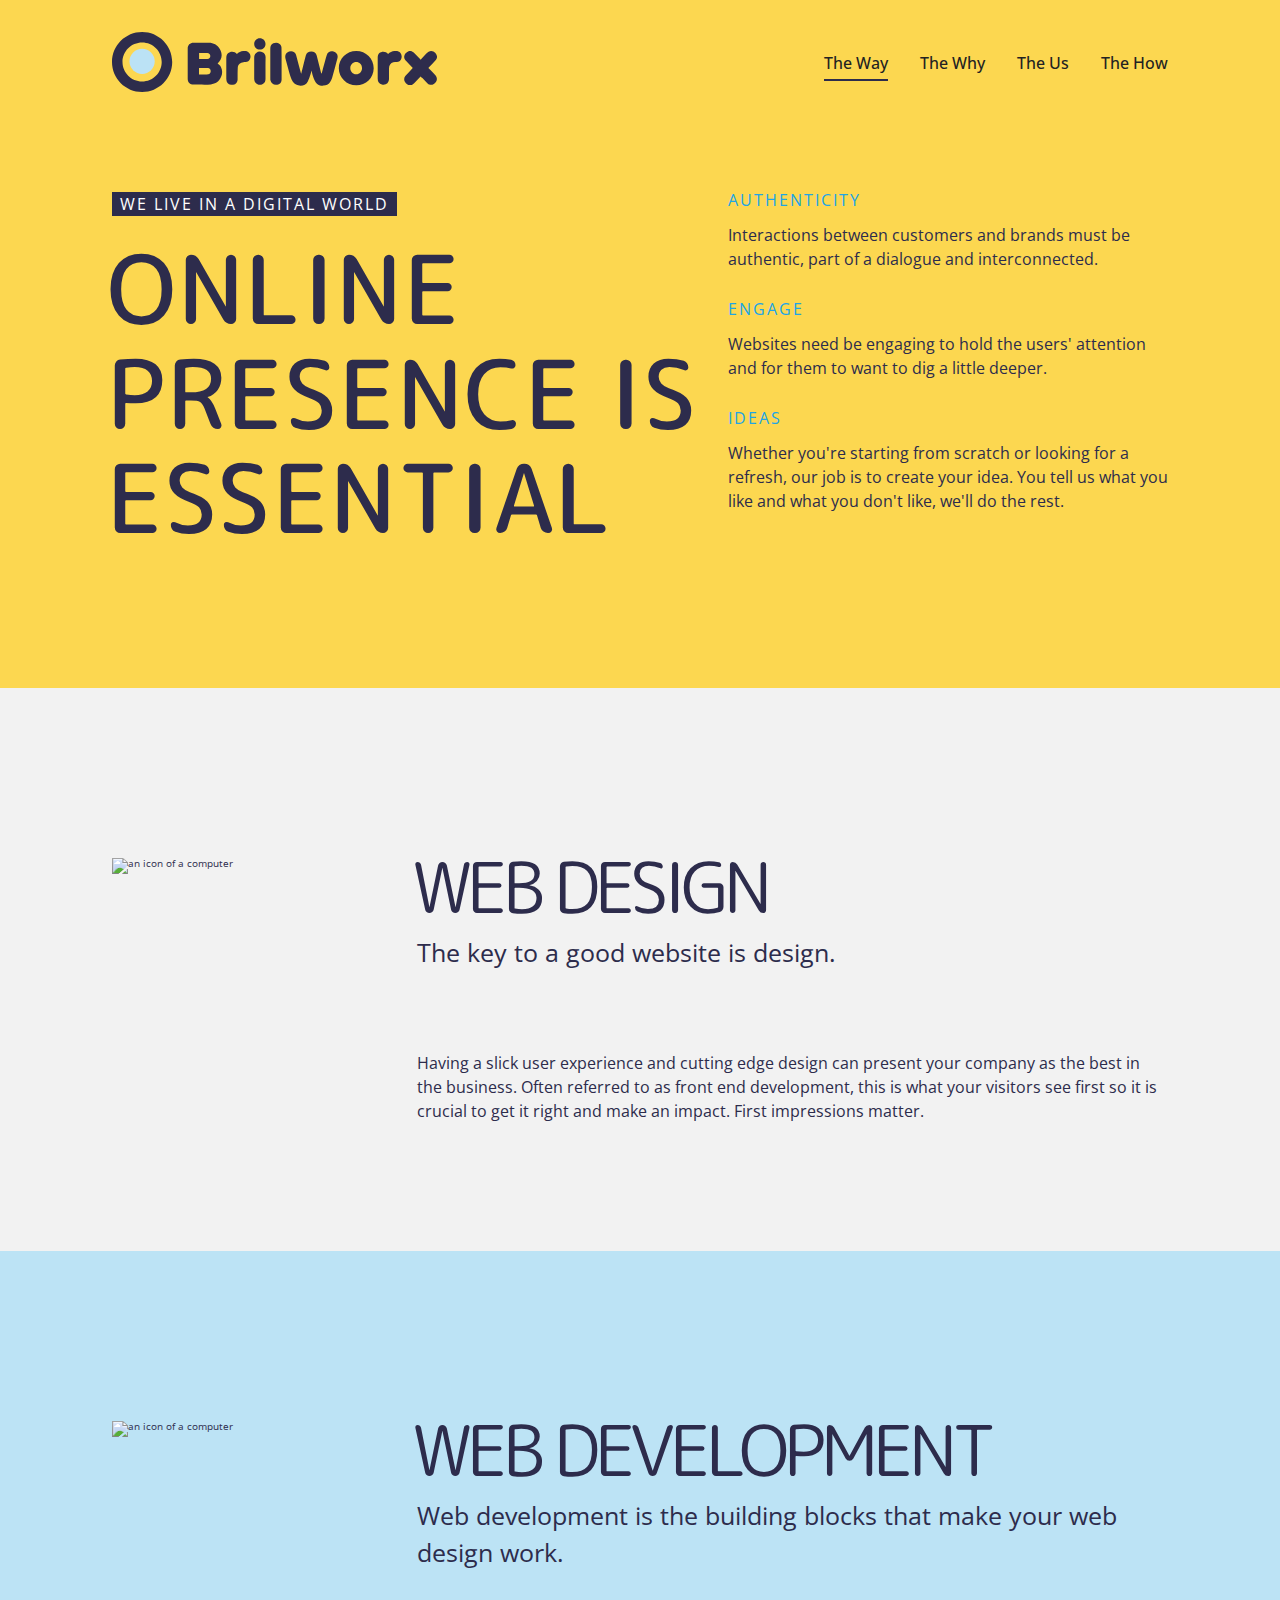
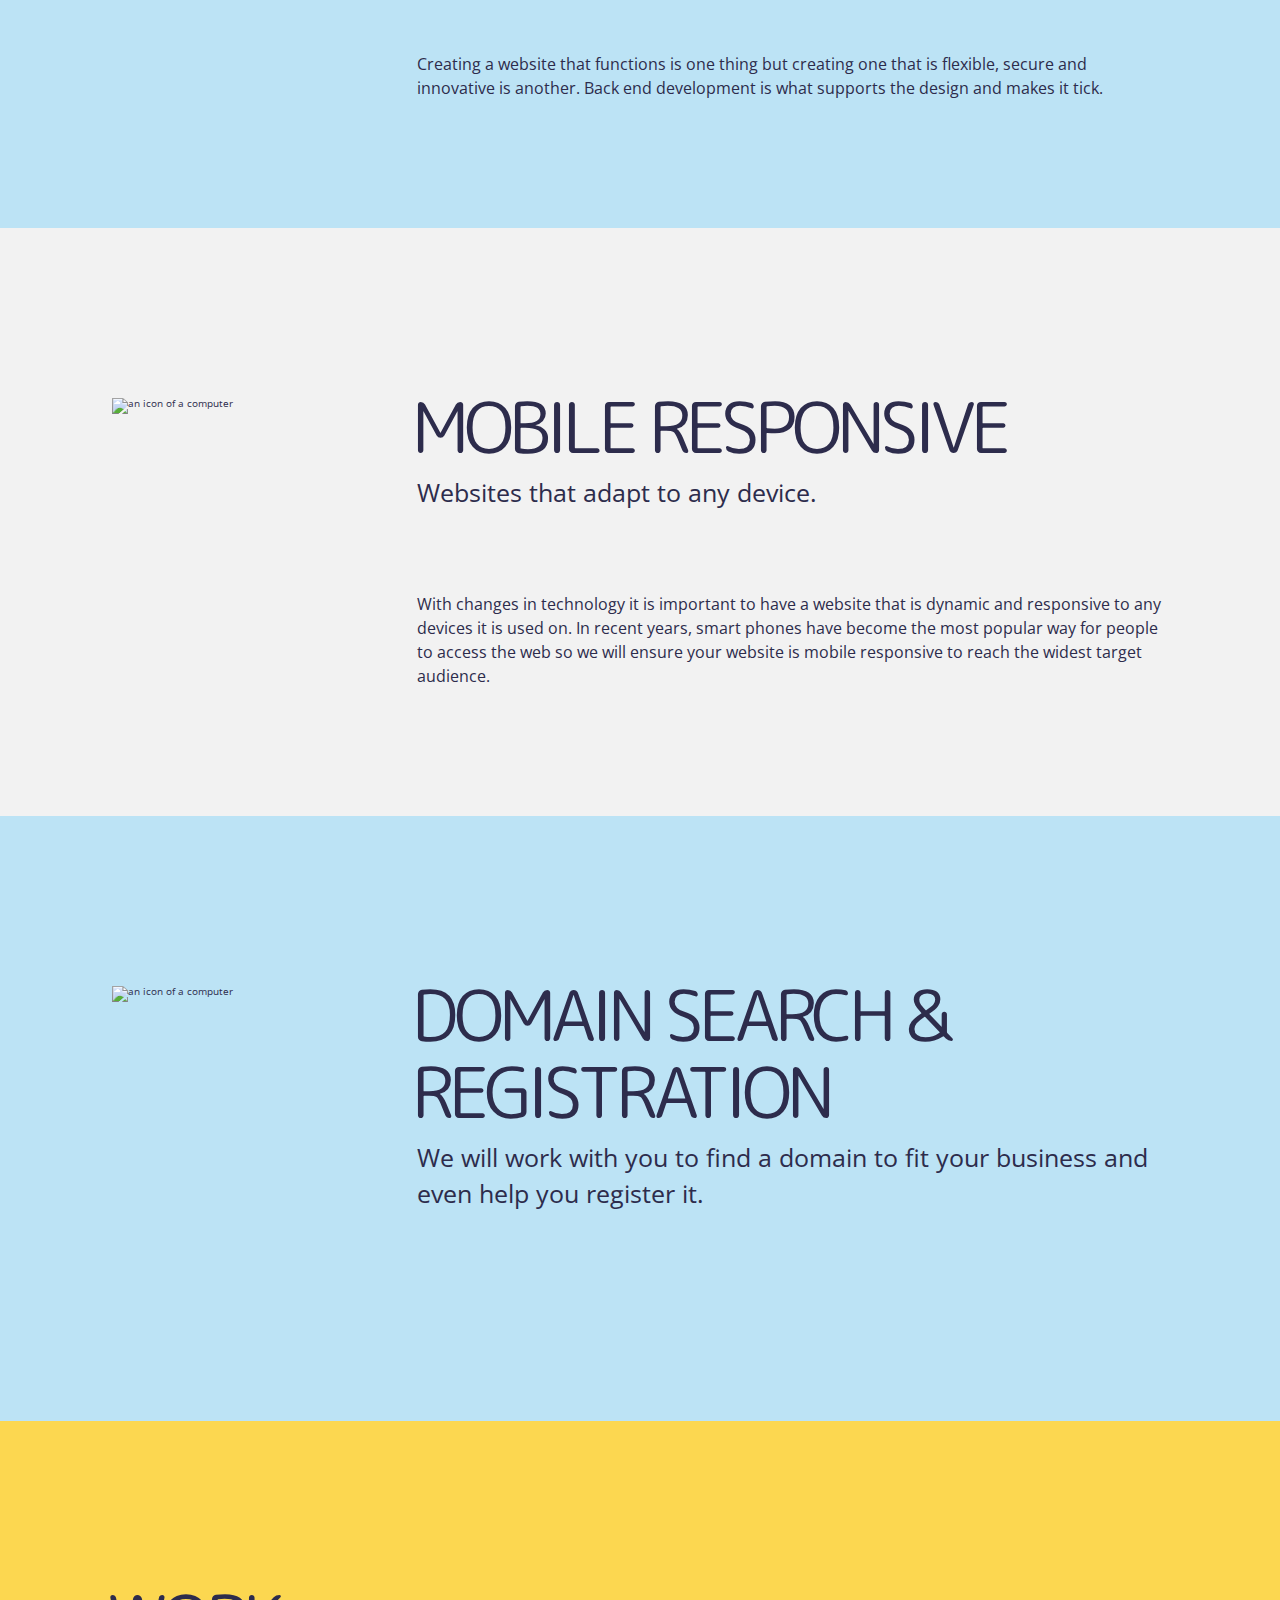
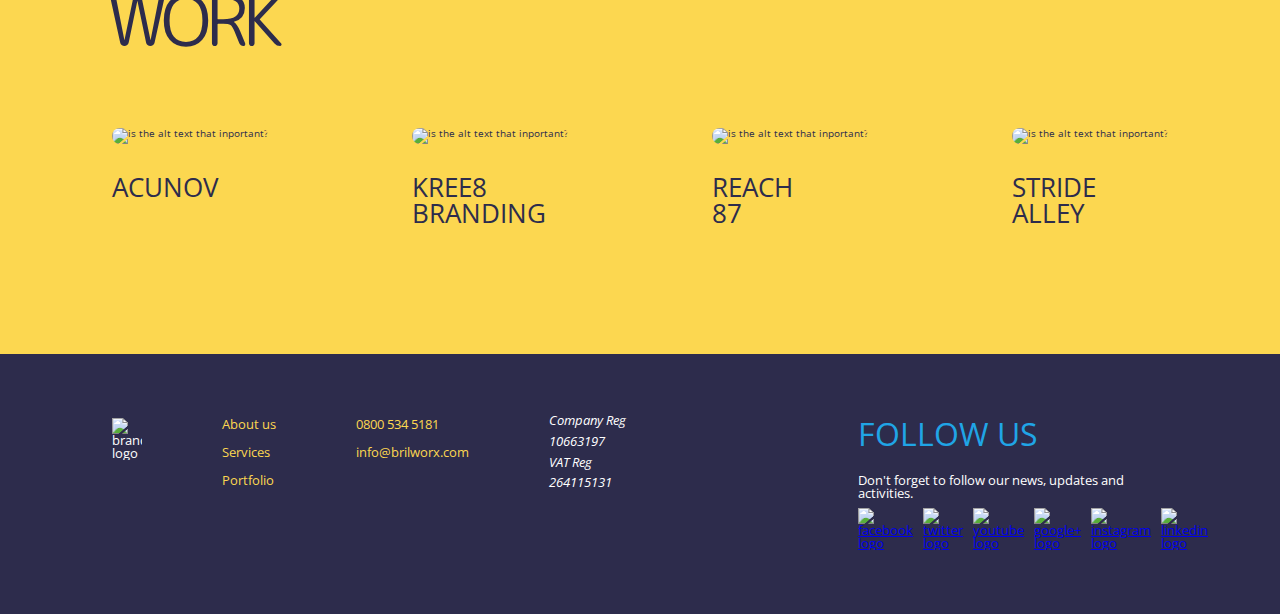
==== the-way.html @ 7dbdfc3d "Added completed the-why.html file" ====
<!DOCTYPE html>
<html lang="en">
  <head>
    <meta charset="UTF-8" />
    <meta name="viewport" content="width=device-width, initial-scale=1.0" />
    <title>Clone - 2</title>

    <link rel="preconnect" href="https://fonts.googleapis.com" />
    <link rel="preconnect" href="https://fonts.gstatic.com" crossorigin />
    <link
      href="https://fonts.googleapis.com/css2?family=M+PLUS+Rounded+1c:wght@400;500;700&family=Open+Sans:wght@400;500;600;700&display=swap"
      rel="stylesheet"
    />

    <link rel="stylesheet" href="style.css" />
    <script defer src="script.js"></script>
  </head>
  <body>
    <header class="header">
      <div class="container container-nav">
        <a href="index.html">
          <img class="logo" src="images/logo.svg" alt="The brilworks logo" />
        </a>

        <nav class="main-nav">
          <ul class="main-nav-list">
            <li>
              <a href="the-way.html" class="main-nav-link link-active"
                >The Way</a
              >
            </li>
            <li><a href="the-why.html" class="main-nav-link">The Why</a></li>
            <li><a href="#" class="main-nav-link">The Us</a></li>
            <li><a href="#" class="main-nav-link">The How</a></li>
          </ul>
        </nav>
      </div>
    </header>

    <main>
      <section class="section-hero">
        <div class="container container-hero grid">
          <div class="section-hero-message grid-col-7">
            <span class="section-label">WE LIVE IN A DIGITAL WORLD</span>
            <h1 class="section-heading section-heading-main">
              ONLINE PRESENCE IS ESSENTIAL
            </h1>
          </div>
          <div class="container-hero-reasons grid-col-5">
            <div class="reason">
              <h3 class="reason-heading">AUTHENTICITY</h3>
              <p class="reason-text">
                Interactions between customers and brands must be authentic,
                part of a dialogue and interconnected.
              </p>
            </div>
            <div class="reason">
              <h3 class="reason-heading">ENGAGE</h3>
              <p class="reason-text">
                Websites need be engaging to hold the users' attention and for
                them to want to dig a little deeper.
              </p>
            </div>
            <div class="reason">
              <h3 class="reason-heading">IDEAS</h3>
              <p class="reason-text">
                Whether you're starting from scratch or looking for a refresh,
                our job is to create your idea. You tell us what you like and
                what you don't like, we'll do the rest.
              </p>
            </div>
          </div>
        </div>
      </section>

      <section class="section--the-ways">
        <div class="container way">
          <img
            class="way-icon"
            src="images/the-way/icon-1.svg"
            alt="an icon of a computer"
          />
          <div class="way-info">
            <h3 class="section-heading">WEB DESIGN</h3>
            <p class="section-subheading">
              The key to a good website is design.
            </p>
            <p class="way-text">
              Having a slick user experience and cutting edge design can present
              your company as the best in the business. Often referred to as
              front end development, this is what your visitors see first so it
              is crucial to get it right and make an impact. First impressions
              matter.
            </p>
          </div>
        </div>
        <div class="way-blue">
          <div class="container way">
            <img
              class="way-icon"
              src="images/the-way/icon-2.svg"
              alt="an icon of a computer"
            />
            <div class="way-info">
              <h3 class="section-heading">WEB DEVELOPMENT</h3>
              <p class="section-subheading">
                Web development is the building blocks that make your web design
                work.
              </p>
              <p class="way-text">
                Creating a website that functions is one thing but creating one
                that is flexible, secure and innovative is another. Back end
                development is what supports the design and makes it tick.
              </p>
            </div>
          </div>
        </div>
        <div class="container way">
          <img
            class="way-icon"
            src="images/the-way/icon-3.svg"
            alt="an icon of a computer"
          />
          <div class="way-info">
            <h3 class="section-heading">MOBILE RESPONSIVE</h3>
            <p class="section-subheading">Websites that adapt to any device.</p>
            <p class="way-text">
              With changes in technology it is important to have a website that
              is dynamic and responsive to any devices it is used on. In recent
              years, smart phones have become the most popular way for people to
              access the web so we will ensure your website is mobile responsive
              to reach the widest target audience.
            </p>
          </div>
        </div>
        <div class="way-blue">
          <div class="container way">
            <img
              class="way-icon"
              src="images/the-way/icon-4.svg"
              alt="an icon of a computer"
            />
            <div class="way-info">
              <h3 class="section-heading">DOMAIN SEARCH & REGISTRATION</h3>
              <p class="section-subheading">
                We will work with you to find a domain to fit your business and
                even help you register it.
              </p>
            </div>
          </div>
        </div>
      </section>

      <section class="section-work">
        <div class="container container-work">
          <h2 class="section-heading">WORK</h2>
          <div class="works">
            <a href="#" class="work">
              <img
                class="work-img"
                src="images/the-way/work-1.jpg"
                alt="is the alt text that inportant?"
              />
              <h3 class="work-heading">ACUNOV</h3>
            </a>
            <a href="#" class="work">
              <img
                class="work-img"
                src="images/the-way/work-2.jpg"
                alt="is the alt text that inportant?"
              />
              <h3 class="work-heading">KREE8 BRANDING</h3>
            </a>
            <a href="#" class="work">
              <img
                class="work-img"
                src="images/the-way/work-3.jpg"
                alt="is the alt text that inportant?"
              />
              <h3 class="work-heading">REACH 87</h3>
            </a>
            <a href="#" class="work">
              <img
                class="work-img"
                src="images/the-way/work-4.jpg"
                alt="is the alt text that inportant?"
              />
              <h3 class="work-heading">STRIDE ALLEY</h3>
            </a>
          </div>
        </div>
      </section>
    </main>

    <footer class="footer">
      <div class="container container-footer">
        <img
          class="footer-logo"
          src="images/footer-logo.svg"
          alt="brand logo"
        />
        <ul class="footer-col">
          <li><a class="footer-link" href="#">About us</a></li>
          <li><a class="footer-link" href="#">Services</a></li>
          <li><a class="footer-link" href="#">Portfolio</a></li>
        </ul>
        <ul class="footer-col">
          <li>
            <a class="footer-link" href="tel:0800 534 5181">0800 534 5181</a>
          </li>
          <li>
            <a class="footer-link" href="mailto:info@brilworx.com"
              >info@brilworx.com</a
            >
          </li>
        </ul>
        <address class="address">
          Company Reg <br />
          10663197 <br />
          VAT Reg <br />
          264115131 <br />
        </address>
        <div class="social">
          <h3 class="social-heading">FOLLOW US</h3>
          <p class="social-text">
            Don't forget to follow our news, updates and activities.
          </p>
          <ul class="social-icons">
            <li>
              <a href="#"
                ><img
                  class="social-icon"
                  src="images/fb-icon.svg"
                  alt="facebook logo"
              /></a>
            </li>
            <li>
              <a href="#">
                <img
                  class="social-icon"
                  src="images/twitter-icon.svg"
                  alt="twitter logo"
              /></a>
            </li>
            <li>
              <a href="#"
                ><img
                  class="social-icon"
                  src="images/twitter-icon.svg"
                  alt="youtube logo"
              /></a>
            </li>
            <li>
              <a href="#">
                <img
                  class="social-icon"
                  src="images/google-icon.svg"
                  alt="google+ logo"
              /></a>
            </li>
            <li>
              <a href="#">
                <img
                  class="social-icon"
                  src="images/ig-icon.svg"
                  alt="instagram logo"
              /></a>
            </li>
            <li>
              <a href="#">
                <img
                  class="social-icon"
                  src="images/linkedin-icon.svg"
                  alt="linkedin logo"
              /></a>
            </li>
          </ul>
        </div>
      </div>
    </footer>
  </body>
</html>
---- style.css ----
/*
--- 01 TYPOGRAPHY SYSTEM

- Font sizes (px)
10 / 12 / 14 / 16 / 18 / 20 / 24 / 30 / 36 / 44 / 52 / 62 / 74 / 86 / 98

- Font weights
Default: 400
Medium: 500
Semi-bold: 600
Bold: 700

- Line heights
Default: 1
Small: 1.05
Medium: 1.2
Paragraph default: 1.6
Large: 1.8

- Letter spacing
-0.5px
0.75px

--- 02 COLORS

- Accents:
- Greys
#888
#555
#333

--- 05 SHADOWS

0 2.4rem 4.8rem rgba(0, 0, 0, 0.075);

--- 07 WHITESPACE

- Spacing system (px)
2 / 4 / 8 / 12 / 16 / 24 / 32 / 48 / 64 / 80 / 96 / 128
*/

* {
  padding: 0;
  margin: 0;
  box-sizing: border-box;
}

html {
  font-size: 62.5%;
}

body {
  font-family: "Open Sans", sans-serif;
  line-height: 1;
  color: #2d2c4c;
  position: relative;
  background-color: #f2f2f2;
}

/**************************/
/* GENRAL REUSABLE COMPONENTS */
/**************************/

.container {
  width: 112rem;
  margin: 0 auto;
  padding: 0 3.2rem;
}

.grid {
  display: grid;
  grid-template-columns: repeat(12, 1fr);
}

.grid-col-4 {
  grid-column: span 4;
}

.grid-col-5 {
  grid-column: span 5;
}
.grid-col-7 {
  grid-column: span 7;
}

.section-heading {
  font-size: 7rem;
  font-weight: 400;
  font-family: "M PLUS Rounded 1c", sans-serif;
  letter-spacing: -5px;
  line-height: 1.1;
  margin-left: -0.5rem;
  margin-bottom: 1rem;
}

.section-heading-main {
  font-weight: 500;
  font-size: 9.5rem;
  letter-spacing: 1.5px;
}
.section-label {
  display: inline-block;
  background-color: #2d2c4c;
  color: #fff;
  max-width: fit-content;
  font-size: 1.6rem;
  padding: 0.4rem 0.8rem;
  letter-spacing: 2px;
  margin-bottom: 2rem;
}

.section-subheading {
  font-size: 2.45rem;
  line-height: 1.5;
  margin-bottom: 8rem;
}

.container--name {
  display: flex;
  gap: 6rem;
  padding: 16rem 3.2rem 12.8rem;
}

.container-competencies {
  display: flex;
  flex-wrap: wrap;
  /* gap: 3.2rem; */

  column-gap: 3.2rem;
  row-gap: 2rem;
}

.competence {
  width: 22rem;
}

.name-img {
  width: 24.5rem;
}

.name-heading {
  font-size: 1.6rem;
  text-transform: uppercase;
  letter-spacing: 2px;
  color: #20a5e6;
  font-weight: 400;
  margin-bottom: 0.8rem;
}
.name-text {
  font-size: 1.6rem;
  width: 22rem;
  line-height: 1.4;
}

/**************************/
/* HEADER */
/**************************/

.header {
  background-color: #fcd750;
  padding: 3.2rem 0;
  position: fixed;
  top: 0;
  left: 50%;
  transform: translateX(-50%);
  width: 100%;
  z-index: 1;
}

.container-nav {
  display: flex;
  align-items: center;
  justify-content: space-between;
}

.logo {
  height: 6rem;
  transition: all 0.3s;
}

.logo-small {
  height: 2.4rem;
}

.main-nav-list {
  list-style: none;

  display: flex;
  gap: 3.2rem;
}

.main-nav-link:link,
.main-nav-link:visited {
  font-size: 1.6rem;
  text-decoration: none;
  color: #222;
  font-weight: 500;
  padding-top: 0.5rem;
}

.main-nav-link:hover,
.main-nav-link:active {
  transition: all 0.3s;
  color: #20a5e6;
}
/**************************/
/* SECTION HERO */
/**************************/

.section-hero {
  background-color: #fcd750;
  padding: 19.2rem 0 12.8rem;
}

.section-hero-why {
  padding: 16rem;
}

.section-hero-img {
  width: 100%;
}

.card {
  height: 23rem;
  display: flex;
  flex-direction: column;
  align-items: flex-start;
}

.card-icon {
  height: 6rem;
  margin-bottom: 3.2rem;
}
.card-heading {
  font-size: 1.6rem;
  text-transform: uppercase;
  letter-spacing: 2px;
  color: #20a5e6;
  font-weight: 400;
  margin-bottom: 0.8rem;
}
.card-text {
  font-size: 1.6rem;
  width: 25rem;
}
.btn:link,
.btn:visited {
  display: inline-block;
  font-size: 1rem;
  background-color: #20a5e6;
  color: #fff;
  text-decoration: none;
  text-transform: uppercase;
  padding: 0.5rem 0.75rem;
  border-radius: 2.5px;
}
.btn-card:link,
.btn-card:visited {
  margin-top: auto;
  font-size: 1.2rem;
  letter-spacing: 2px;
  padding: 1rem 1.5rem;
}
.btn-card:hover,
.btn-card:active {
  opacity: 0.82;
}

/**************************/
/* SECTION FEATURES */
/**************************/

.section-features {
  background-color: #bce3f5;
  padding: 16rem 0 12.8rem;
}

.features {
  display: flex;
  justify-content: space-around;
}

.feature {
  display: flex;
  flex-direction: column;
  align-items: center;
  gap: 3.2rem;
}

.feature-img {
  height: 8.5rem;
}

/**************************/
/* SECTION FEATURES */
/**************************/

.section-about-us {
  background-color: #fcd750;
  padding: 6.4rem 0;
}

.about-us {
  display: flex;
  flex-direction: column;
  align-items: center;
  width: 60rem;
  text-align: center;
}

.about-img {
  height: 6.6rem;
  margin-bottom: 3.2rem;
}

.about-heading {
  font-size: 3.8rem;
  font-weight: 400;
  margin-bottom: 3.2rem;
}

.about-text {
  font-size: 1.6rem;
  margin-bottom: 3.2rem;
  line-height: 1.5;
}

.btn-about:link,
.btn-about:visited {
  font-size: 1.6rem;
  padding: 1.6rem 2.4rem;
  border-radius: 4px;
  letter-spacing: 2px;
  background-color: #2d2c4c;
  transition: all 0.3s;
}

.btn-about:active,
.btn-about:hover {
  opacity: 0.82;
}

/**************************/
/* SECTION FEATURES */
/**************************/

.btn-how:link,
.btn-how:visited {
  background-color: #20a5e6;
}

/**************************/
/* FOOTER FEATURES */
/**************************/

.footer {
  background-color: #2d2c4c;
  color: white;
  padding: 6.4rem 0;
}

.container-footer {
  font-size: 1.3rem;
  display: flex;
  gap: 8rem;
  align-items: flex-start;
  justify-content: space-around;
}

.footer-logo {
  width: 30px;
}

.footer-col {
  list-style: none;
}

.footer-link:link,
.footer-link:visited {
  display: inline-block;
  text-decoration: none;
  color: #fcd750;
  margin-bottom: 1.5rem;
  transition: all 0.3s;
}
.footer-link:hover,
.footer-link:active {
  color: #20a5e6;
}

.address {
  line-height: 1.6;
  margin-top: -0.8rem;
}

.social {
  width: 31rem;
  margin-left: auto;
}

.social-heading {
  color: #20a5e6;
  font-size: 3.2rem;
  font-weight: 400;
  margin-bottom: 2.4rem;
}

.social-text {
  margin-bottom: 0.8rem;
}

.social-icons {
  display: flex;
  gap: 1rem;
  list-style: none;
}

.social-icon {
  width: 4rem;
}

/**************************/
/*  OVERWRITEN */
/**************************/

.link-active:link,
.link-active:visited {
  border-bottom: 2px solid #2d2c4c;
  padding-bottom: 0.5rem;
}

/**************************/
/**************************/
/*  THE-WAY */
/**************************/
/**************************/

/**************************/
/*  THE-WAY -- HEADER */
/**************************/
.reason {
  margin-bottom: 3rem;
}

.reason-heading {
  font-size: 1.6rem;
  text-transform: uppercase;
  letter-spacing: 2px;
  color: #20a5e6;
  font-weight: 400;
  margin-bottom: 1.5rem;
}

.reason-text {
  font-size: 1.6rem;
  line-height: 1.5;
}

/**************************/
/*  THE-WAY -- SECTION THE-WAY */
/**************************/

.way {
  display: flex;
  align-items: flex-start;
  padding: 16rem 3.2rem 12.8rem;
  gap: 6rem;
}

.way-icon {
  min-width: 24.5rem;
  margin-top: 1rem;
}

.way-text {
  font-size: 1.6rem;
  line-height: 1.5;
}

.way-blue {
  background-color: #bce3f5;
}

/**************************/
/*  THE-WAY -- SECTION-WORK */
/**************************/

.section-work {
  background-color: #fcd750;
}

.container-work {
  padding: 16rem 3.2rem 12.8rem;
}

.works {
  margin-top: 7rem;
  display: flex;
  justify-content: space-between;
}

.work {
  text-decoration: none;
  color: inherit;
}

.work-img {
  width: 21.6rem;
  height: 16rem;
  border-radius: 10px;
  margin-bottom: 3rem;
}

.work-heading {
  font-size: 2.6rem;
  font-weight: 400;
  text-decoration: none;
  max-width: min-content;
}

/**************************/
/**************************/
/*  THE-WHY */
/**************************/
/**************************/

/**************************/
/*  THE-WHY -- SECTION THE-hero */
/**************************/

.hero-links {
  display: flex;
  justify-content: space-between;
}

.hero-link {
  text-decoration: none;
  color: #2d2c4c;
  display: flex;
  flex-direction: column;
  align-items: center;
}

.img-container {
  overflow: hidden;
  border-radius: 10px;
  height: 24rem;
  width: 49.6rem;
  margin-bottom: 3.2rem;
}

.hero-link--img {
  transform: translate(0px, -50px);
  width: 100%;
}

.hero-link-title {
  font-size: 3.6rem;
  text-transform: uppercase;
  font-weight: 400;
  width: 43.5rem;
  line-height: 1.2;
  margin-bottom: 1.6rem;
}

.hero-link-text {
  width: 43.5rem;
  font-size: 1.6rem;
  line-height: 1.4;
  margin-bottom: 3.2rem;
}

/**************************/
/*  THE-WHY -- SECTION BLOG-POSTS */
/**************************/

.grid-posts {
  gap: 6.4rem;
  margin-top: -8rem;
  margin-bottom: 18rem;
}

.blog-post {
  text-decoration: none;
  color: #2d2c4c;
}

.blog-post:last-child {
  grid-column: 5 / 9;
}

.blog-post--img {
  width: 100%;
  border-radius: 10px;
  margin-bottom: 3.2rem;
}

.text-container {
  padding: 0 2rem;
}

.blog-post--heading {
  font-size: 2.3rem;
  font-weight: 500;
  margin-bottom: 1.6rem;
}

.blog-post--text {
  font-size: 1.6rem;
  line-height: 1.5;
}
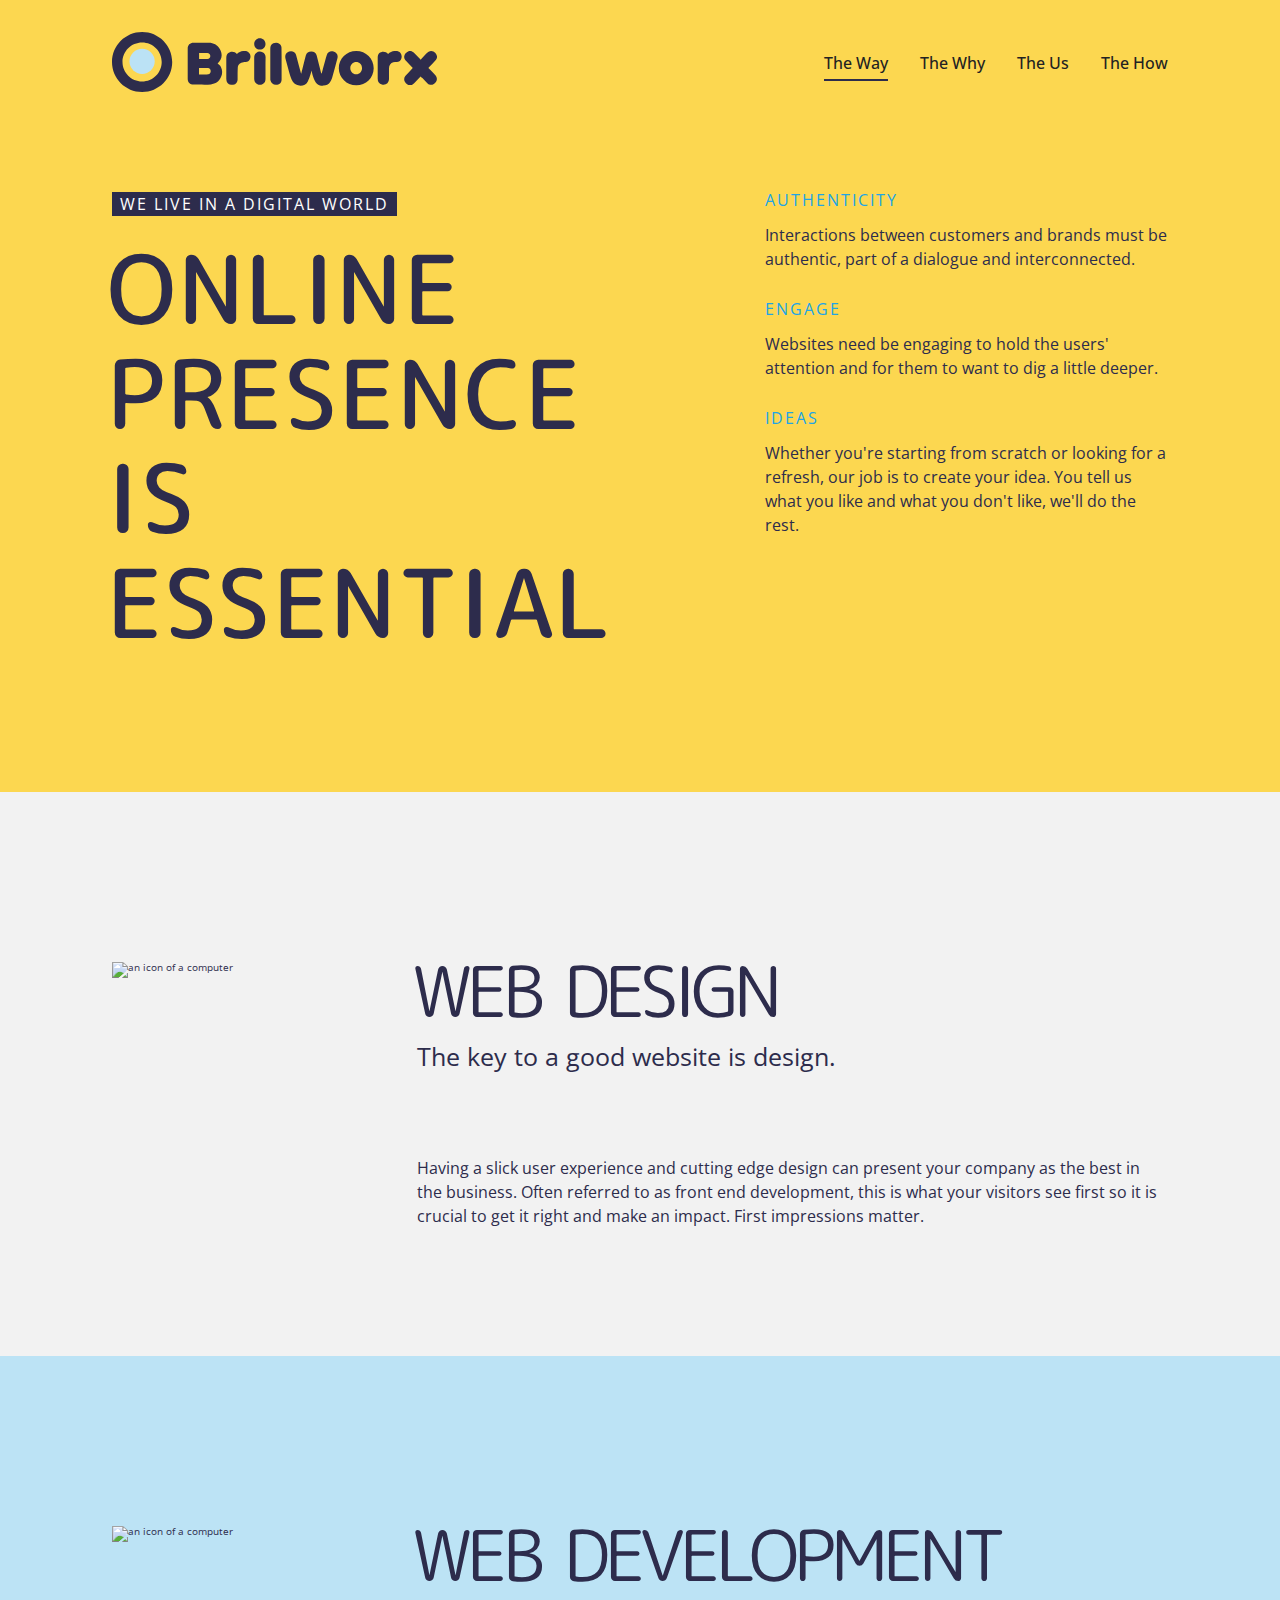
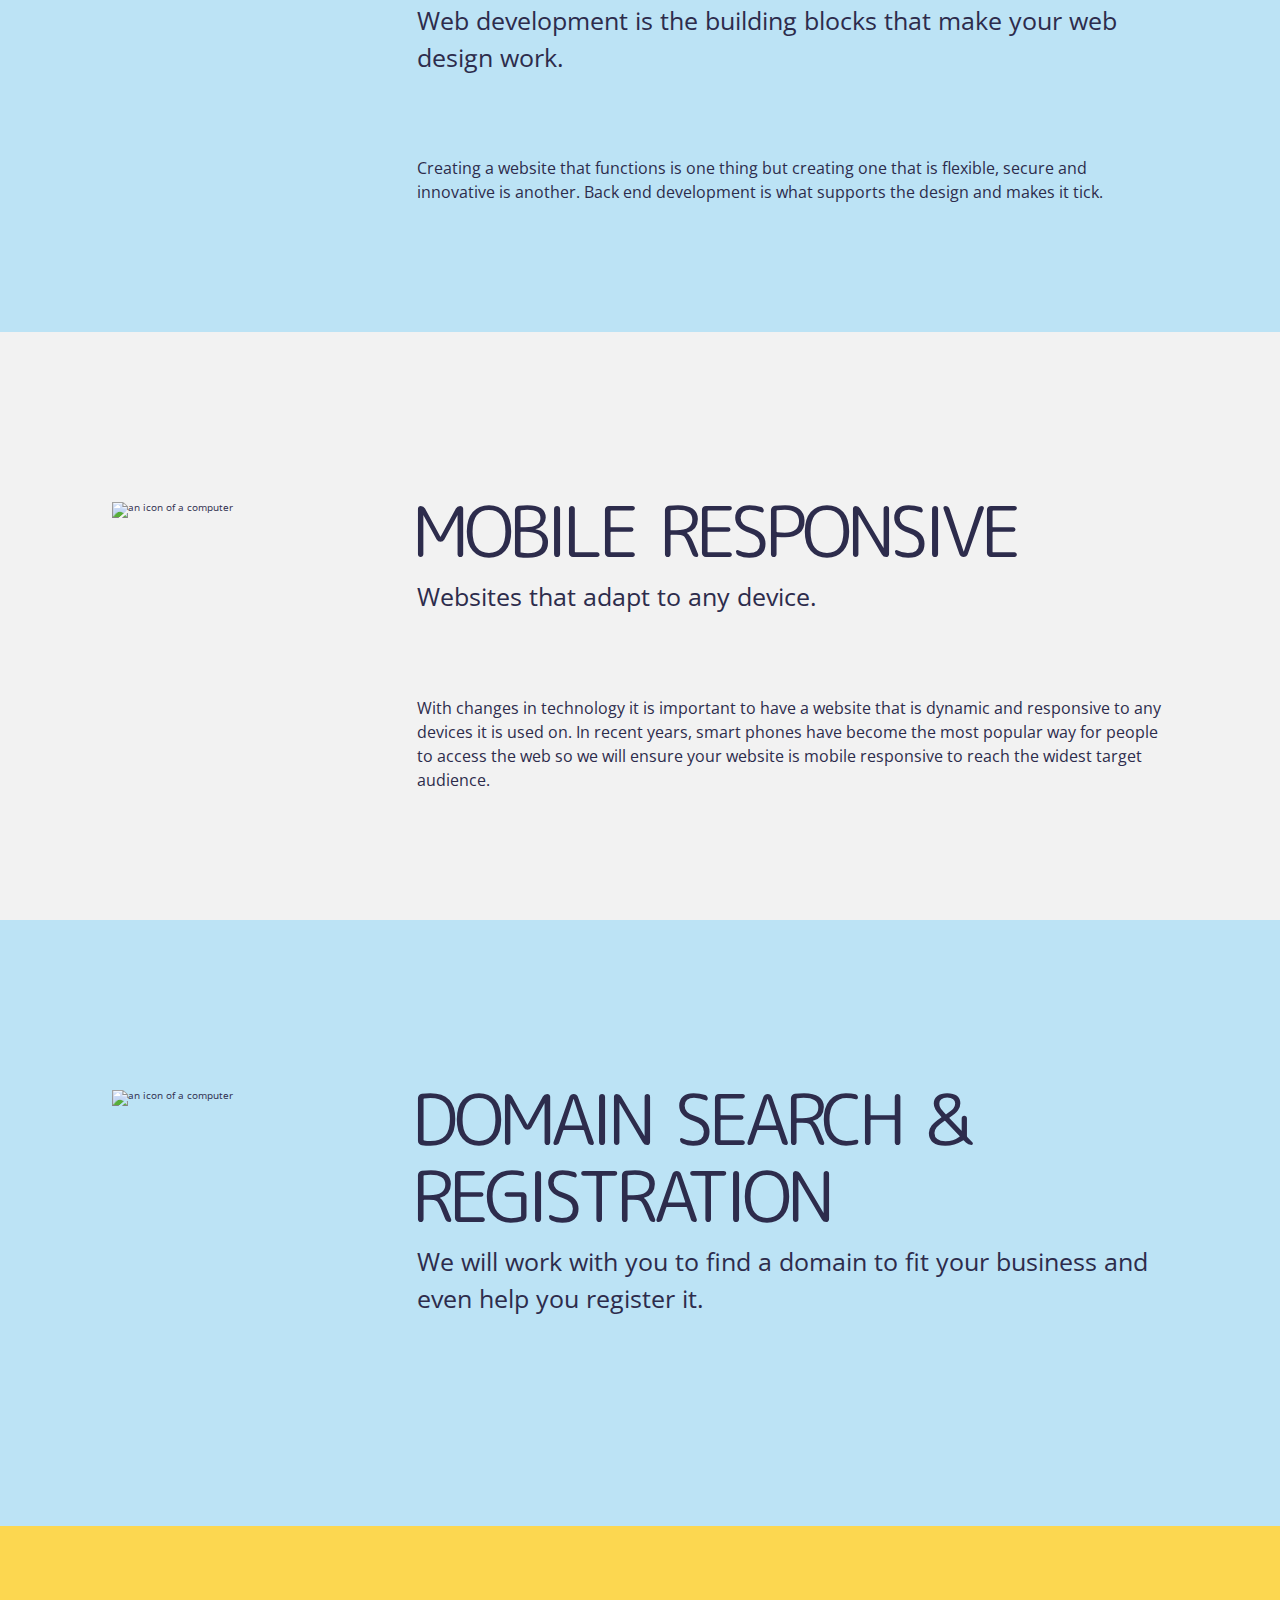
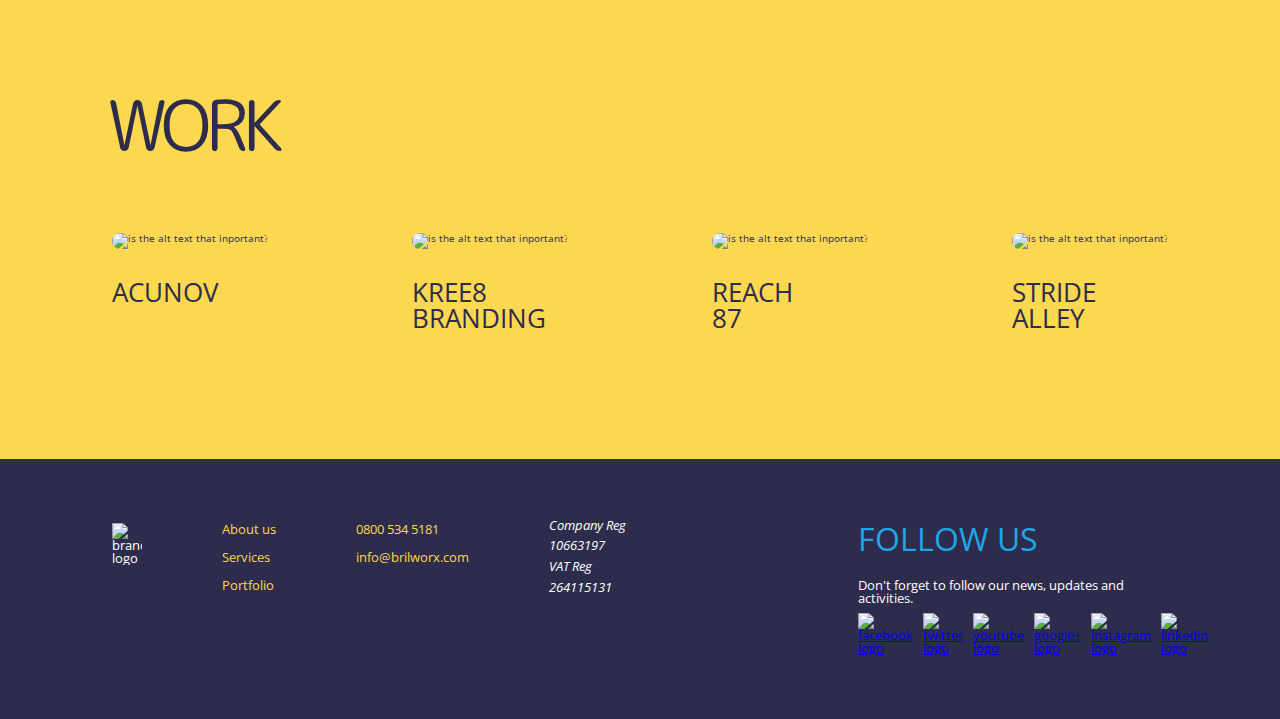
==== commit 2b8aee67: "Added and completed the-us.html" ====
--- a/the-way.html
+++ b/the-way.html
@@ -30,7 +30,7 @@
               >
             </li>
             <li><a href="the-why.html" class="main-nav-link">The Why</a></li>
-            <li><a href="#" class="main-nav-link">The Us</a></li>
+            <li><a href="the-us.html" class="main-nav-link">The Us</a></li>
             <li><a href="#" class="main-nav-link">The How</a></li>
           </ul>
         </nav>
--- a/style.css
+++ b/style.css
@@ -70,6 +70,7 @@
 .grid {
   display: grid;
   grid-template-columns: repeat(12, 1fr);
+  gap: 6.4rem;
 }
 
 .grid-col-4 {
@@ -91,6 +92,7 @@
   line-height: 1.1;
   margin-left: -0.5rem;
   margin-bottom: 1rem;
+  word-spacing: 1rem;
 }
 
 .section-heading-main {
@@ -112,7 +114,7 @@
 .section-subheading {
   font-size: 2.45rem;
   line-height: 1.5;
-  margin-bottom: 8rem;
+  padding-bottom: 8rem;
 }
 
 .container--name {
@@ -609,3 +611,38 @@
   font-size: 1.6rem;
   line-height: 1.5;
 }
+
+.aim {
+  padding: 16rem 3.2rem 12.8rem;
+}
+
+.aim-list {
+  display: flex;
+  flex-wrap: wrap;
+  justify-content: center;
+}
+.aim-item {
+  display: flex;
+  flex-direction: column;
+  align-items: center;
+  text-align: center;
+  width: 25%;
+  padding: 0 1.6rem;
+}
+.aim-img {
+  width: 8rem;
+  padding-bottom: 3.2rem;
+}
+.aim-heading {
+  font-size: 1.6rem;
+  text-transform: uppercase;
+  letter-spacing: 2px;
+  color: #20a5e6;
+  font-weight: 400;
+  padding-bottom: 1.6rem;
+}
+.aim-text {
+  font-size: 1.6rem;
+  padding-bottom: 3.2rem;
+  line-height: 1.6;
+}
